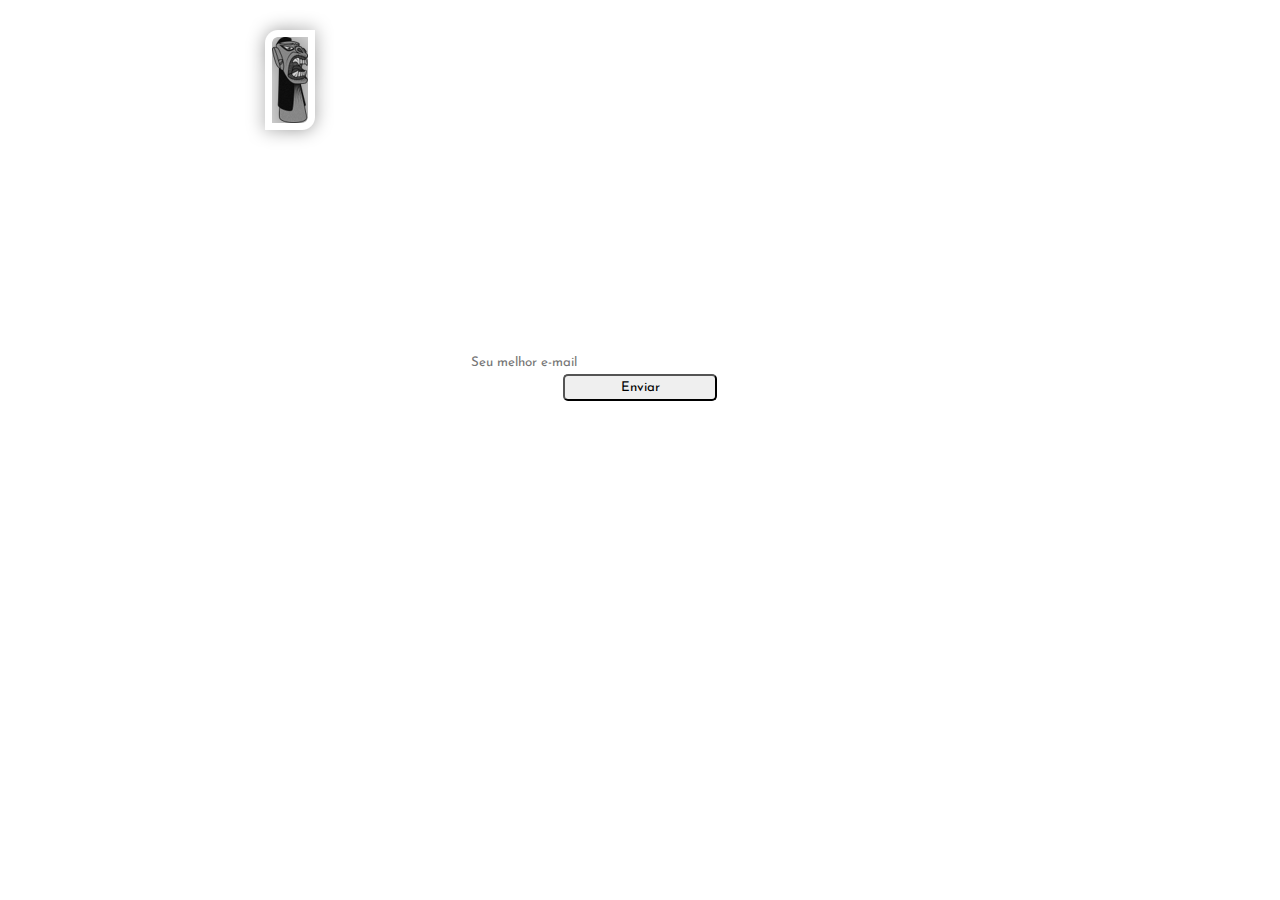
==== index.html @ 2ec6d57a "ajuste para github pages" ====
<!DOCTYPE html>
<html lang="pt-br">
  <head>
    <meta charset="UTF-8" />
    <meta http-equiv="X-UA-Compatible" content="IE=edge" />
    <meta name="viewport" content="width=device-width, initial-scale=1.0" />
    <link
      rel="stylesheet"
      href="https://use.fontawesome.com/releases/v5.15.4/css/all.css"
      integrity="sha384-DyZ88mC6Up2uqS4h/KRgHuoeGwBcD4Ng9SiP4dIRy0EXTlnuz47vAwmeGwVChigm"
      crossorigin="anonymous"
    />
    <link rel="preconnect" href="https://fonts.googleapis.com" />
    <link rel="preconnect" href="https://fonts.gstatic.com" crossorigin />
    <link
      href="https://fonts.googleapis.com/css2?family=Josefin+Sans:ital,wght@0,700;1,100;1,200;1,400;1,500&display=swap"
      rel="stylesheet"
    />
    <link rel="stylesheet" href="./style/estilo-projeto.css" />
    <title>Lucas Prazeres de Matos</title>
  </head>
  <body>
    <header>
      <div>
        <img src="./images/desenho-carranca-pequena-png.png" alt="Logo Lucas" />
      </div>
      <ul>
        <li>
          <a target="_blank" href="https://github.com/lucasprzm">Github</a>
        </li>
        <li>
          <a target="_blank" href="mailto:lucasprzm@gmail.com">E-mail</a>
        </li>
        <li>
          <a target="_blank" href="https://wa.me/31988836164">WhatsApp</a>
        </li>
      </ul>
    </header>
    <main>
      <section class="container">
        <div class="name">
          <h1>Lucas Prazeres de Matos</h1>
          <h5>Full Stack Developer</h5>
        </div>
        <div onclick="displayAbout()" id="arrow">
          <i id="animation" class="fas fa-chevron-down"></i>
        </div>
        <div style="display: none" id="about">
          <p>
            Lorem ipsum dolor sit, amet consectetur adipisicing elit. Soluta
            doloremque ratione unde perferendis, veritatis maiores delectus et
            nisi dolor ut nemo ex atque eum cumque suscipit dolore eligendi
            reprehenderit assumenda.
          </p>
        </div>
        <div class="form">
          <div>
            <p>Deixe seu contato</p>
          </div>
          <form action="">
            <input type="text" placeholder="Seu melhor e-mail" />
            <button>Enviar</button>
          </form>
        </div>
      </section>
    </main>
    <script>
      function displayAbout() {
        var arrow = document.getElementById("animation");
        arrow.classList.toggle("rotate");
        var display = document.getElementById("about");
        display.classList.toggle("active");
      }
    </script>
  </body>
</html>
---- style/estilo-projeto.css ----
* {
  padding: 0;
  margin: 0;
  box-sizing: border-box;
  color: white;
  font-family: "Josefin Sans", sans-serif;
}
ul {
  list-style: none;
  font-style: italic;
}

a {
  text-decoration: none;
}

body {
  background: url(./images/pexels.jpg) no-repeat center center fixed;
  background-size: cover;
}

header {
  display: flex;
  justify-content: space-around;
  align-items: center;
  padding: 10px;
  margin-bottom: 50px;
}

header ul {
  display: flex;
}
header ul li {
  padding: 10px;
}

header ul li a:hover {
  text-decoration: underline;
}

.container {
  text-align: center;
}

.container .name h1 {
  font-size: 60px;
}

.container .name h5 {
  font-size: 30px;
}

#arrow {
  font-size: 30px;
  cursor: pointer;
  animation: blink 1s steps(5, start) infinite;
}

@keyframes blink {
  to {
    visibility: hidden;
  }
}

#animation {
  transition: 300ms;
}

.rotate {
  transform: rotate(180deg);
  transition: 300ms;
}

.active {
  display: block !important;
}

#about p {
  max-width: 600px;
  margin: 0 auto;
  text-align: justify;
}

.form {
  width: 40%;
  margin: 0 auto;
  margin-top: 30px;
}

.form input {
  width: 70%;
  padding: 5px 10px;
  border: none;
  border-radius: 5px 5px 5px 5px;
}

.form button {
  width: 30%;
  padding: 5px 10px;
  cursor: pointer;
  color: black;
  border-radius: 5px 5px 5px 5px;
}
.form button:hover {
  background-color: rgba(87, 45, 141, 0.205);
  color: white;
}

@media only screen and (max-width: 768px) {
  #about p,
  .form,
  .form input,
  .form button,
  header ul li {
    font-size: 20px;
  }
  header div img {
    width: 125px;
  }
  .container .name h1 {
    font-size: 50px;
  }
  .container .name h5 {
    font-size: 25px;
  }
}

@media only screen and (max-width: 540px) {
  .container .name h1 {
    font-size: 35px;
  }
  .container .name h5 {
    font-size: 20px;
  }
  #about p {
    max-width: 80%;
  }
  .form {
    width: 80%;
  }
  #about p,
  .form,
  .form input,
  .form button {
    font-size: 15px;
  }
}

@media only screen and (max-width: 480px) {
  .container .name h1 {
    font-size: 25px;
  }
  .container .name h5 {
    font-size: 15px;
  }
  #about p {
    max-width: 80%;
  }
  .form {
    width: 80%;
  }
}

@media only screen and (max-width: 414px) {
  header ul li {
    font-size: 15px;
  }
  header div img {
    width: 100px;
  }
}

@media only screen and (max-width: 320px) {
  header div img {
    width: 90px;
  }
  .container .name h1 {
    font-size: 20px;
  }
  .container .name h5 {
    font-size: 12px;
  }
  header ul li,
  #about p,
  .form,
  .form input,
  .form button {
    font-size: 12px;
  }
}

@media only screen and (max-width: 280px) {
  header div img {
    width: 70px;
  }
}
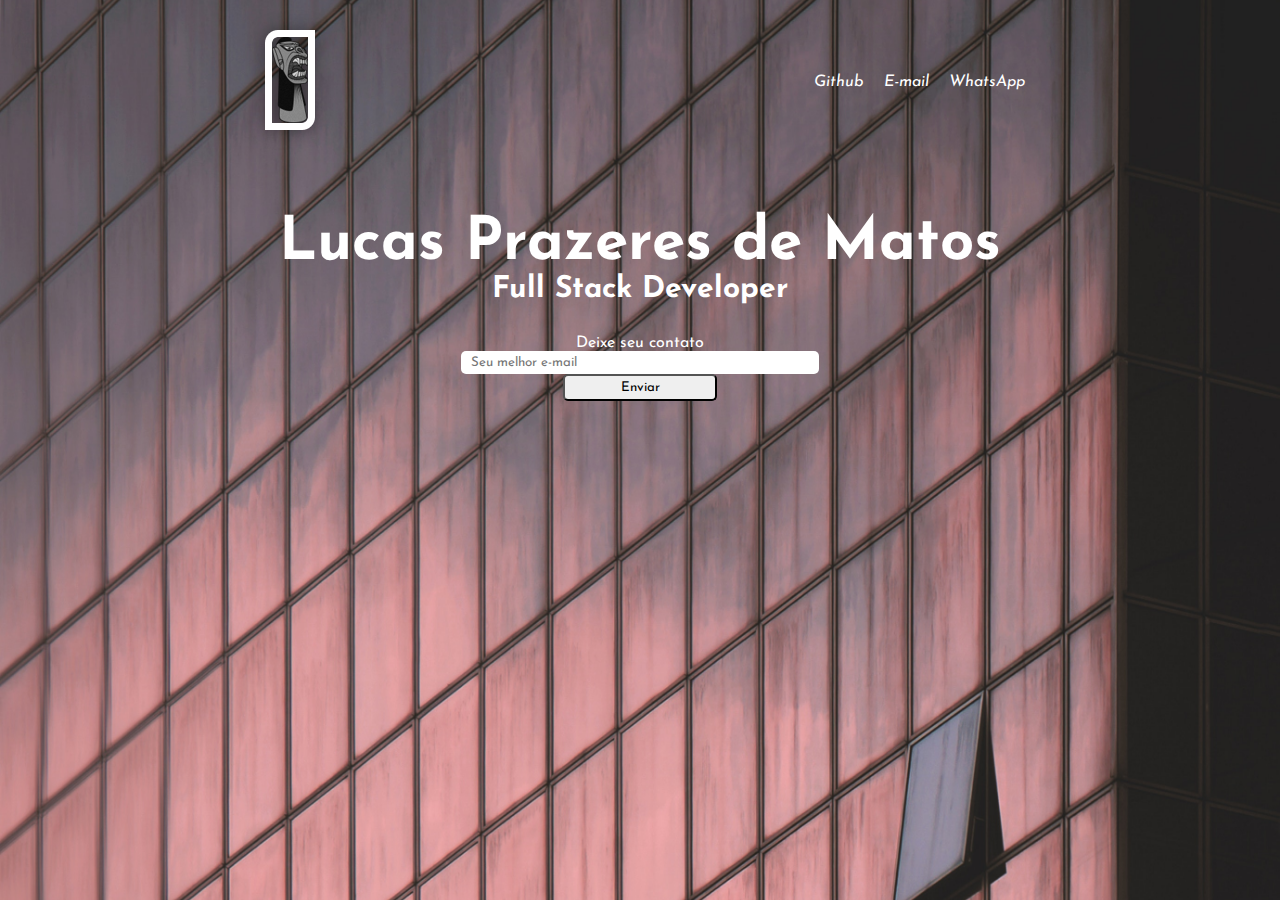
==== commit 9a39fb72: "ajustando nomes dos arquivos" ====
--- a/index.html
+++ b/index.html
@@ -16,7 +16,7 @@
       href="https://fonts.googleapis.com/css2?family=Josefin+Sans:ital,wght@0,700;1,100;1,200;1,400;1,500&display=swap"
       rel="stylesheet"
     />
-    <link rel="stylesheet" href="./style/estilo-projeto.css" />
+    <link rel="stylesheet" href="./style/estilo.css" />
     <title>Lucas Prazeres de Matos</title>
   </head>
   <body>
--- a/style/estilo.css
+++ b/style/estilo.css
@@ -0,0 +1,196 @@
+* {
+  padding: 0;
+  margin: 0;
+  box-sizing: border-box;
+  color: white;
+  font-family: "Josefin Sans", sans-serif;
+}
+ul {
+  list-style: none;
+  font-style: italic;
+}
+
+a {
+  text-decoration: none;
+}
+
+body {
+  background: url(/images/fundo-predio.jpg) no-repeat center center fixed;
+  background-size: cover;
+}
+
+header {
+  display: flex;
+  justify-content: space-around;
+  align-items: center;
+  padding: 10px;
+  margin-bottom: 50px;
+}
+
+header ul {
+  display: flex;
+}
+header ul li {
+  padding: 10px;
+}
+
+header ul li a:hover {
+  text-decoration: underline;
+}
+
+.container {
+  text-align: center;
+}
+
+.container .name h1 {
+  font-size: 60px;
+}
+
+.container .name h5 {
+  font-size: 30px;
+}
+
+#arrow {
+  font-size: 30px;
+  cursor: pointer;
+  animation: blink 1s steps(5, start) infinite;
+}
+
+@keyframes blink {
+  to {
+    visibility: hidden;
+  }
+}
+
+#animation {
+  transition: 300ms;
+}
+
+.rotate {
+  transform: rotate(180deg);
+  transition: 300ms;
+}
+
+.active {
+  display: block !important;
+}
+
+#about p {
+  max-width: 600px;
+  margin: 0 auto;
+  text-align: justify;
+}
+
+.form {
+  width: 40%;
+  margin: 0 auto;
+  margin-top: 30px;
+}
+
+.form input {
+  width: 70%;
+  padding: 5px 10px;
+  border: none;
+  border-radius: 5px 5px 5px 5px;
+}
+
+.form button {
+  width: 30%;
+  padding: 5px 10px;
+  cursor: pointer;
+  color: black;
+  border-radius: 5px 5px 5px 5px;
+}
+.form button:hover {
+  background-color: rgba(87, 45, 141, 0.205);
+  color: white;
+}
+
+@media only screen and (max-width: 768px) {
+  #about p,
+  .form,
+  .form input,
+  .form button,
+  header ul li {
+    font-size: 20px;
+  }
+  header div img {
+    width: 125px;
+  }
+  .container .name h1 {
+    font-size: 50px;
+  }
+  .container .name h5 {
+    font-size: 25px;
+  }
+}
+
+@media only screen and (max-width: 540px) {
+  .container .name h1 {
+    font-size: 35px;
+  }
+  .container .name h5 {
+    font-size: 20px;
+  }
+  #about p {
+    max-width: 80%;
+  }
+  .form {
+    width: 80%;
+  }
+  #about p,
+  .form,
+  .form input,
+  .form button {
+    font-size: 15px;
+  }
+}
+
+@media only screen and (max-width: 480px) {
+  .container .name h1 {
+    font-size: 25px;
+  }
+  .container .name h5 {
+    font-size: 15px;
+  }
+  #about p {
+    max-width: 80%;
+  }
+  .form {
+    width: 80%;
+  }
+}
+
+@media only screen and (max-width: 414px) {
+  header ul li {
+    font-size: 15px;
+  }
+  header div img {
+    width: 100px;
+  }
+}
+
+@media only screen and (max-width: 320px) {
+  header div img {
+    width: 90px;
+  }
+  .container .name h1 {
+    font-size: 20px;
+  }
+  .container .name h5 {
+    font-size: 12px;
+  }
+  header ul li,
+  #about p,
+  .form,
+  .form input,
+  .form button {
+    font-size: 12px;
+  }
+}
+
+@media only screen and (max-width: 280px) {
+  header div img {
+    width: 70px;
+  }
+}
